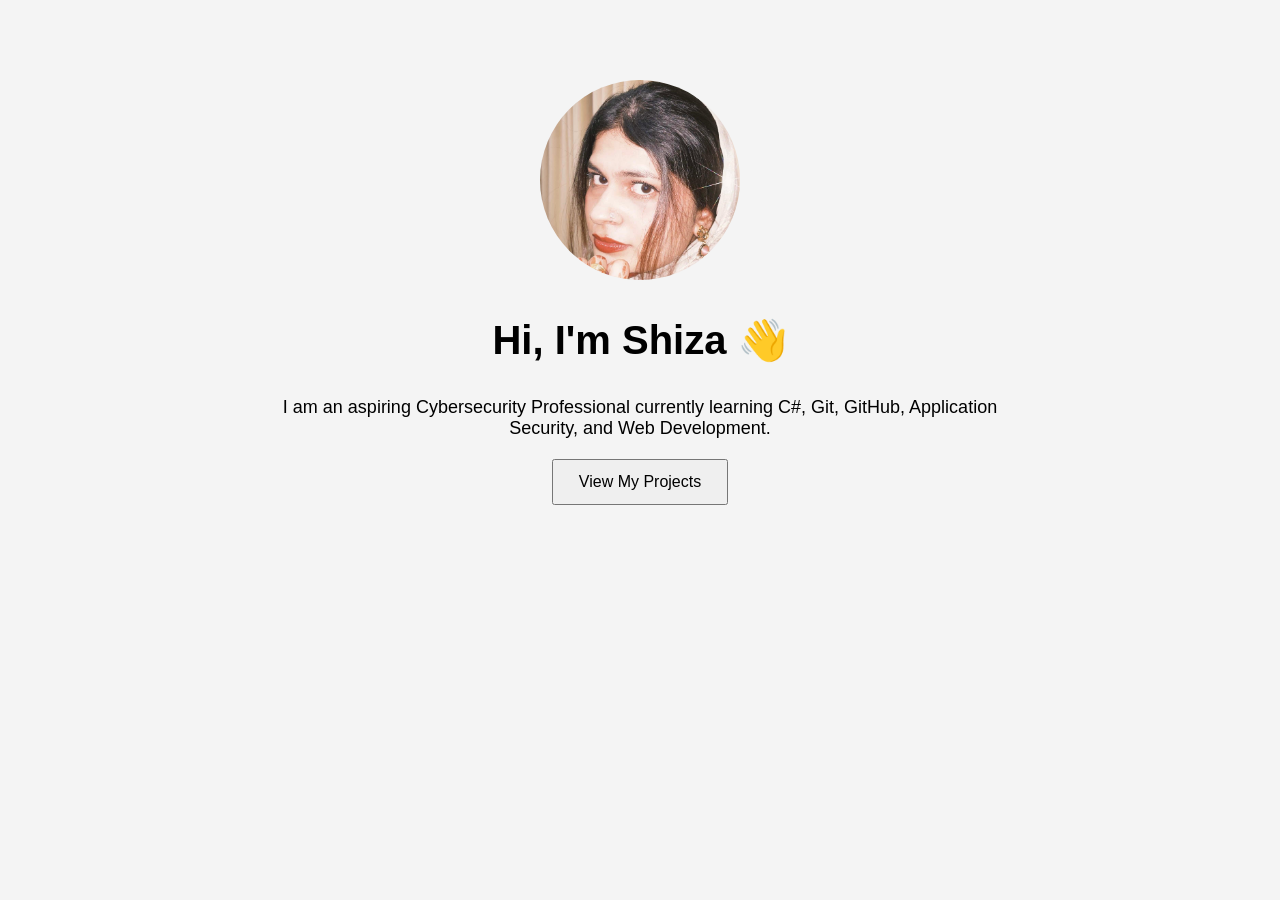
==== index.html @ a905267f "Create homepage hero section" ====
<!DOCTYPE html>
<html lang="en">
<head>
    <meta charset="UTF-8">
    <meta name="viewport" content="width=device-width, initial-scale=1.0">
    <title>Shiza's Portfolio</title>
    <link rel="stylesheet" href="style.css">
</head>
<body>

    <section class="hero">

        <img src="WhatsApp Image 2026-07-26 at 1.30.13 AM.jpeg" alt="Profile Picture">

        <h1>Hi, I'm Shiza 👋</h1>

        <p>
            I am an aspiring Cybersecurity Professional currently learning
            C#, Git, GitHub, Application Security, and Web Development.
        </p>

        <button>View My Projects</button>

    </section>

</body>
</html>
---- style.css ----
body {
    margin: 0;
    font-family: Arial, sans-serif;
    background-color: #f4f4f4;
}

.hero {
    text-align: center;
    padding: 80px 20px;
}

.hero img {
    width: 200px;
    border-radius: 50%;
}

.hero h1 {
    font-size: 40px;
}

.hero p {
    font-size: 18px;
    width: 60%;
    margin: auto;
}

button {
    margin-top: 20px;
    padding: 12px 25px;
    font-size: 16px;
    cursor: pointer;
}
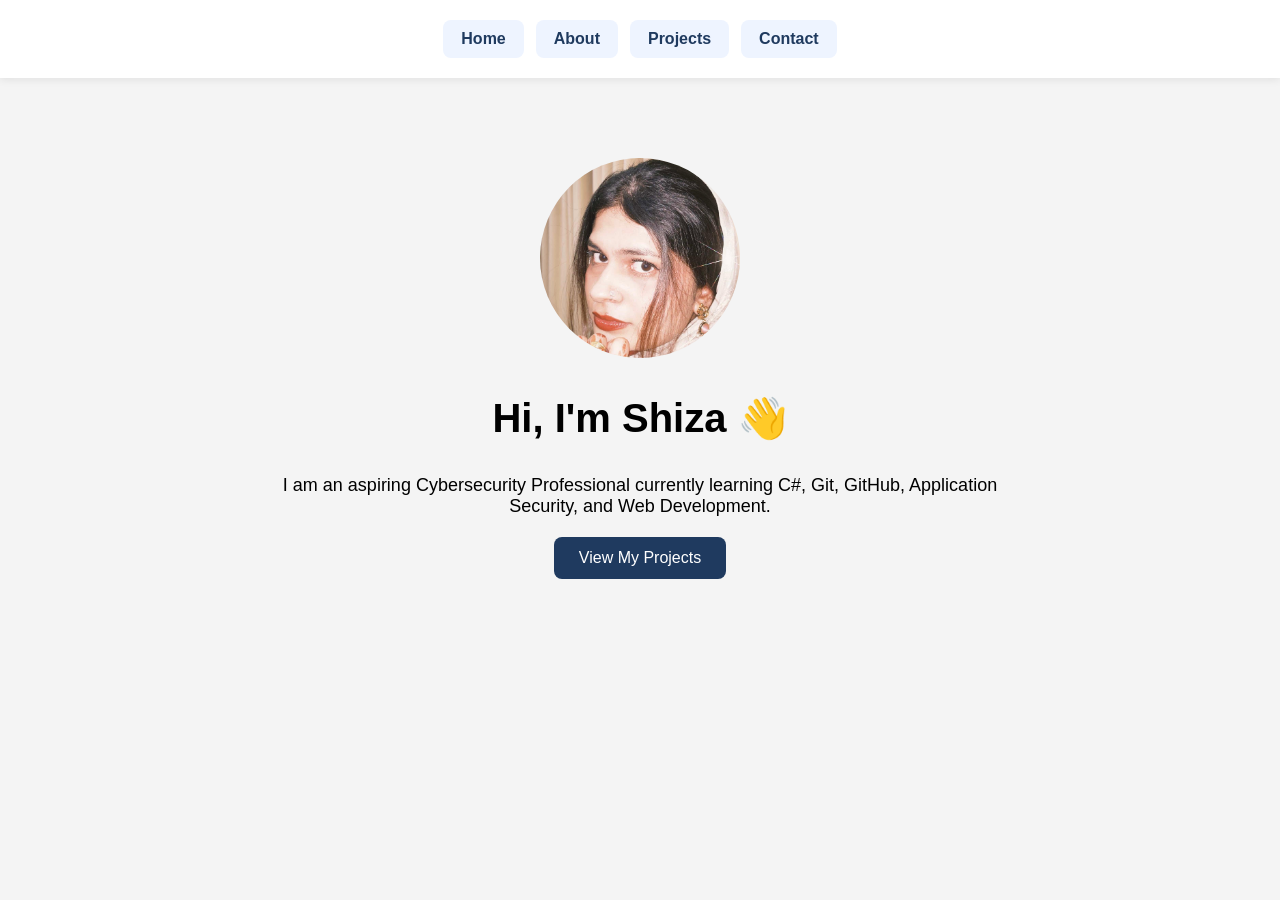
==== commit 58b5d8b3: "Create responsive navbar, with aesthetic changes to other pages." ====
--- a/index.html
+++ b/index.html
@@ -7,6 +7,12 @@
     <link rel="stylesheet" href="style.css">
 </head>
 <body>
+    <nav>
+        <a href="index.html">Home</a>
+        <a href="about.html">About</a>
+        <a href="projects.html">Projects</a>
+        <a href="#contact">Contact</a>
+    </nav>
 
     <section class="hero">
 
@@ -19,7 +25,7 @@
             C#, Git, GitHub, Application Security, and Web Development.
         </p>
 
-        <button>View My Projects</button>
+        <a href="projects.html" class="button-link">View My Projects</a>
 
     </section>
 
--- a/style.css
+++ b/style.css
@@ -2,6 +2,38 @@
     margin: 0;
     font-family: Arial, sans-serif;
     background-color: #f4f4f4;
+}
+
+nav {
+    display: flex;
+    justify-content: center;
+    align-items: center;
+    gap: 12px;
+    padding: 20px 0;
+    background: #ffffff;
+    box-shadow: 0 2px 8px rgba(0, 0, 0, 0.08);
+}
+
+nav a {
+    text-decoration: none;
+    color: #1f3a5f;
+    font-weight: 600;
+    padding: 10px 18px;
+    border-radius: 8px;
+    background: #eef4ff;
+    transition: all 0.2s ease;
+}
+
+nav a:hover {
+    background: #1f3a5f;
+    color: white;
+    transform: translateY(-2px);
+}
+
+.github-link {
+    display: inline-flex;
+    align-items: center;
+    gap: 6px;
 }
 
 .hero {
@@ -24,9 +56,19 @@
     margin: auto;
 }
 
-button {
+.button-link {
+    display: inline-block;
     margin-top: 20px;
     padding: 12px 25px;
     font-size: 16px;
     cursor: pointer;
+    text-decoration: none;
+    color: white;
+    background-color: #1f3a5f;
+    border-radius: 8px;
+    transition: background-color 0.2s ease;
+}
+
+.button-link:hover {
+    background-color: #2f537d;
 }
